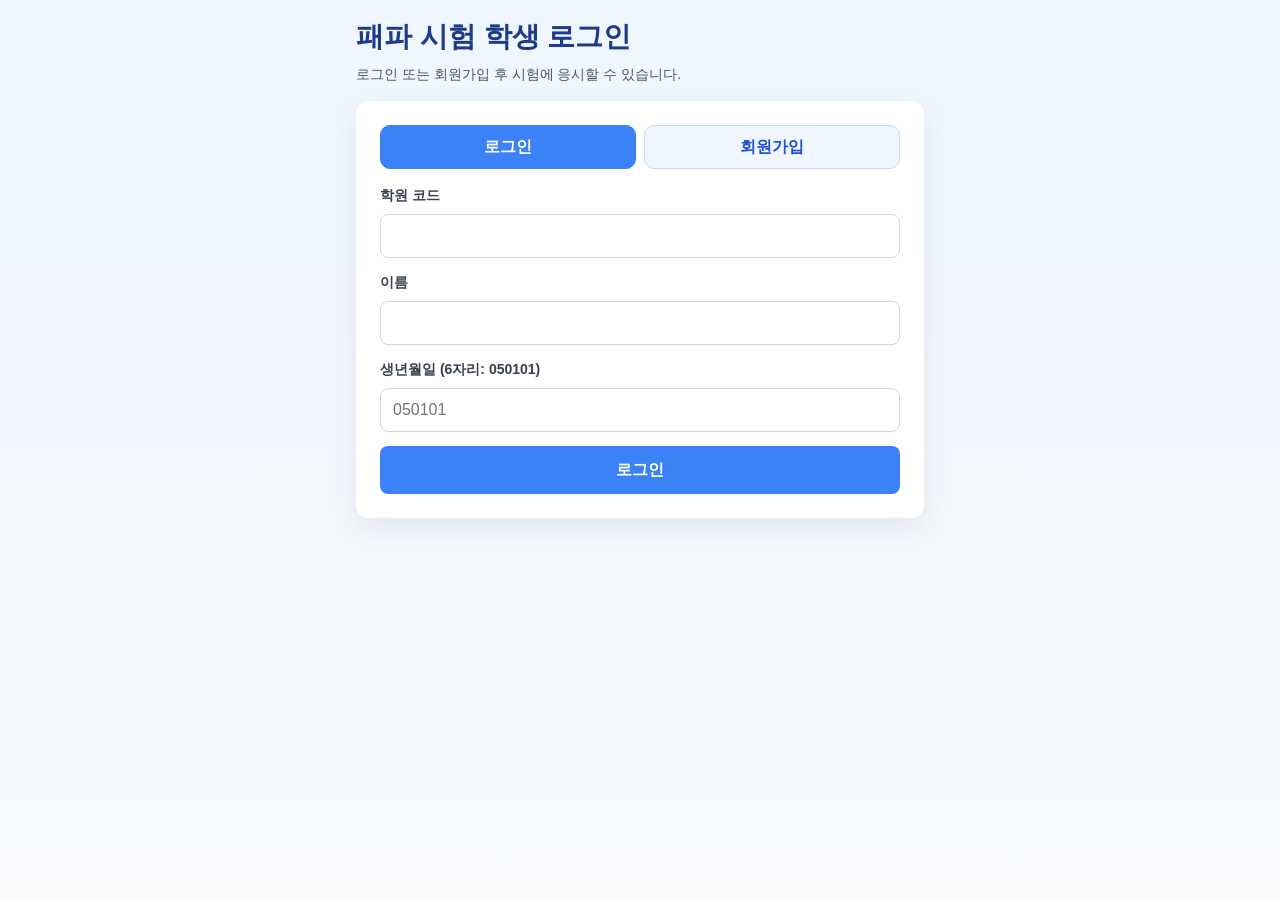
==== index.html @ 7d301c06 "Initial pafa-exam frontend Multi-tenant student exam app with login/register, exam listing, 50-minut" ====
<!DOCTYPE html>
<html lang="ko">
<head>
  <meta charset="UTF-8">
  <meta name="viewport" content="width=device-width, initial-scale=1.0">
  <title>패파 시험 학생 로그인</title>
  <link rel="stylesheet" href="css/style.css">
</head>
<body>
  <div class="container">
    <header class="page-header">
      <div>
        <h1 class="page-title">패파 시험 학생 로그인</h1>
        <p class="page-subtitle">로그인 또는 회원가입 후 시험에 응시할 수 있습니다.</p>
      </div>
    </header>

    <section class="card">
      <div class="tabs">
        <button type="button" class="tab-btn active" data-tab-target="login">로그인</button>
        <button type="button" class="tab-btn" data-tab-target="register">회원가입</button>
      </div>

      <div class="tab-panel active" data-tab-panel="login">
        <form id="login-form">
          <div class="input-group">
            <label for="login-academy-code">학원 코드</label>
            <input id="login-academy-code" name="academy_code" type="text" required>
          </div>
          <div class="input-group">
            <label for="login-name">이름</label>
            <input id="login-name" name="name" type="text" required>
          </div>
          <div class="input-group">
            <label for="login-birthdate">생년월일 (6자리: 050101)</label>
            <input id="login-birthdate" name="birthdate" type="text" maxlength="6" pattern="[0-9]{6}" placeholder="050101" required>
          </div>
          <button type="submit" class="btn btn-primary">로그인</button>
        </form>
      </div>

      <div class="tab-panel" data-tab-panel="register">
        <form id="register-form">
          <div class="input-group">
            <label for="register-academy-code">학원 코드</label>
            <input id="register-academy-code" name="academy_code" type="text" required>
          </div>
          <div class="input-group">
            <label for="register-name">이름</label>
            <input id="register-name" name="name" type="text" required>
          </div>
          <div class="input-group">
            <label for="register-birthdate">생년월일 (6자리: 050101)</label>
            <input id="register-birthdate" name="birthdate" type="text" maxlength="6" pattern="[0-9]{6}" placeholder="050101" required>
          </div>
          <div class="input-group">
            <label for="register-grade">학년</label>
            <select id="register-grade" name="grade" required>
              <option value="중1">중1</option>
              <option value="중2">중2</option>
              <option value="중3">중3</option>
              <option value="고1">고1</option>
              <option value="고2">고2</option>
              <option value="고3">고3</option>
            </select>
          </div>
          <div class="input-group">
            <label for="register-class">반</label>
            <input id="register-class" name="cls" type="text" required>
          </div>
          <div class="input-group">
            <label for="register-school">학교</label>
            <input id="register-school" name="school" type="text" required>
          </div>
          <button type="submit" class="btn btn-primary">가입하기</button>
        </form>
      </div>
    </section>
  </div>

  <script src="js/api.js"></script>
  <script src="js/auth.js"></script>
</body>
</html>
---- css/style.css ----
*,
*::before,
*::after {
  box-sizing: border-box;
  margin: 0;
  padding: 0;
}

html,
body {
  width: 100%;
  min-height: 100%;
}

body {
  font-family: "Noto Sans KR", "Malgun Gothic", sans-serif;
  background: linear-gradient(180deg, #eff6ff 0%, #f8fafc 100%);
  color: #111827;
  line-height: 1.5;
}

button,
input,
select,
textarea {
  font: inherit;
}

button {
  cursor: pointer;
}

a {
  color: inherit;
  text-decoration: none;
}

table {
  width: 100%;
  border-collapse: collapse;
}

.container {
  max-width: 600px;
  margin: 0 auto;
  padding: 16px;
}

.page-header {
  display: flex;
  align-items: center;
  justify-content: space-between;
  gap: 12px;
  margin-bottom: 16px;
}

.page-title {
  font-size: 28px;
  font-weight: 800;
  color: #1e3a8a;
}

.page-subtitle {
  margin-top: 6px;
  color: #4b5563;
  font-size: 14px;
}

.card {
  background: #ffffff;
  border-radius: 12px;
  box-shadow: 0 10px 30px rgba(15, 23, 42, 0.08);
  padding: 24px;
  margin-bottom: 16px;
}

.tabs {
  display: flex;
  gap: 8px;
  margin-bottom: 16px;
}

.tab-btn {
  flex: 1;
  height: 44px;
  border-radius: 10px;
  border: 1px solid #bfdbfe;
  background: #eff6ff;
  color: #1d4ed8;
  font-weight: 700;
}

.tab-btn.active {
  background: #3b82f6;
  color: #ffffff;
  border-color: #3b82f6;
}

.tab-panel {
  display: none;
}

.tab-panel.active {
  display: block;
}

.input-group {
  margin-bottom: 14px;
}

.input-group label {
  display: block;
  margin-bottom: 8px;
  font-size: 14px;
  font-weight: 700;
  color: #374151;
}

.input-group input,
.input-group select,
.input-group textarea {
  width: 100%;
  height: 44px;
  border: 1px solid #d1d5db;
  border-radius: 8px;
  padding: 0 12px;
  background: #ffffff;
}

.input-group textarea {
  min-height: 110px;
  padding: 12px;
  resize: vertical;
}

.btn {
  width: 100%;
  height: 48px;
  border: none;
  border-radius: 8px;
  font-size: 16px;
  font-weight: 700;
  transition: transform 0.15s ease, box-shadow 0.15s ease;
}

.btn:hover {
  transform: translateY(-1px);
  box-shadow: 0 8px 20px rgba(59, 130, 246, 0.18);
}

.btn:disabled {
  opacity: 0.6;
  cursor: not-allowed;
  transform: none;
  box-shadow: none;
}

.btn-primary {
  background: #3b82f6;
  color: #ffffff;
}

.btn-secondary {
  background: #ffffff;
  color: #2563eb;
  border: 1px solid #3b82f6;
}

.muted {
  color: #6b7280;
  font-size: 14px;
}

.exam-card {
  width: 100%;
  text-align: left;
  border: 1px solid #dbeafe;
  border-radius: 12px;
  padding: 16px;
  background: #ffffff;
  transition: border-color 0.15s ease, transform 0.15s ease;
}

.exam-card + .exam-card {
  margin-top: 12px;
}

.exam-card:hover {
  border-color: #3b82f6;
  transform: translateY(-1px);
}

.exam-card h3 {
  font-size: 18px;
  margin-bottom: 8px;
}

.question-card {
  border: 1px solid #e5e7eb;
  border-radius: 12px;
  padding: 20px;
  margin-bottom: 16px;
}

.question-header {
  display: flex;
  align-items: flex-start;
  gap: 12px;
  margin-bottom: 16px;
}

.question-badge {
  min-width: 36px;
  height: 36px;
  border-radius: 999px;
  background: #dbeafe;
  color: #1d4ed8;
  display: inline-flex;
  align-items: center;
  justify-content: center;
  font-weight: 800;
}

.question-meta {
  flex: 1;
}

.question-text {
  font-size: 16px;
  font-weight: 700;
  margin-bottom: 6px;
}

.question-score {
  color: #6b7280;
  font-size: 14px;
}

.choice-list {
  display: grid;
  gap: 10px;
}

.choice-item {
  display: flex;
  align-items: center;
  gap: 10px;
  border: 1px solid #e5e7eb;
  border-radius: 10px;
  padding: 12px;
}

.answer-sheet {
  display: grid;
  grid-template-columns: repeat(5, minmax(0, 1fr));
  gap: 8px;
}

.answer-sheet button {
  height: 40px;
  border-radius: 10px;
  border: 1px solid #cbd5e1;
  background: #ffffff;
  font-weight: 700;
}

.answer-sheet button.answered {
  background: #dbeafe;
  border-color: #3b82f6;
  color: #1d4ed8;
}

.timer {
  min-width: 110px;
  text-align: right;
  font-size: 28px;
  font-weight: 800;
  color: #1f2937;
}

.timer.warning {
  color: #dc2626;
}

.status-banner {
  padding: 12px 14px;
  border-radius: 10px;
  background: #eff6ff;
  color: #1d4ed8;
  font-size: 14px;
  margin-bottom: 16px;
}

.progress-track {
  width: 100%;
  height: 14px;
  border-radius: 999px;
  background: #e5e7eb;
  overflow: hidden;
}

.progress-fill {
  height: 100%;
  background: linear-gradient(90deg, #3b82f6 0%, #06b6d4 100%);
}

.result-summary {
  display: grid;
  gap: 12px;
}

.result-score {
  font-size: 32px;
  font-weight: 800;
  color: #1d4ed8;
}

.table-wrap {
  overflow-x: auto;
}

th,
td {
  border-bottom: 1px solid #e5e7eb;
  padding: 12px 10px;
  font-size: 14px;
  text-align: left;
}

th {
  color: #374151;
  background: #f8fafc;
}

.empty-state {
  text-align: center;
  color: #6b7280;
  font-size: 14px;
}

@media (max-width: 480px) {
  .card {
    padding: 18px;
  }

  .page-header {
    flex-direction: column;
    align-items: flex-start;
  }

  .answer-sheet {
    grid-template-columns: repeat(2, minmax(0, 1fr));
  }

  .question-header {
    flex-direction: column;
  }

  .timer {
    text-align: left;
    font-size: 24px;
  }
}
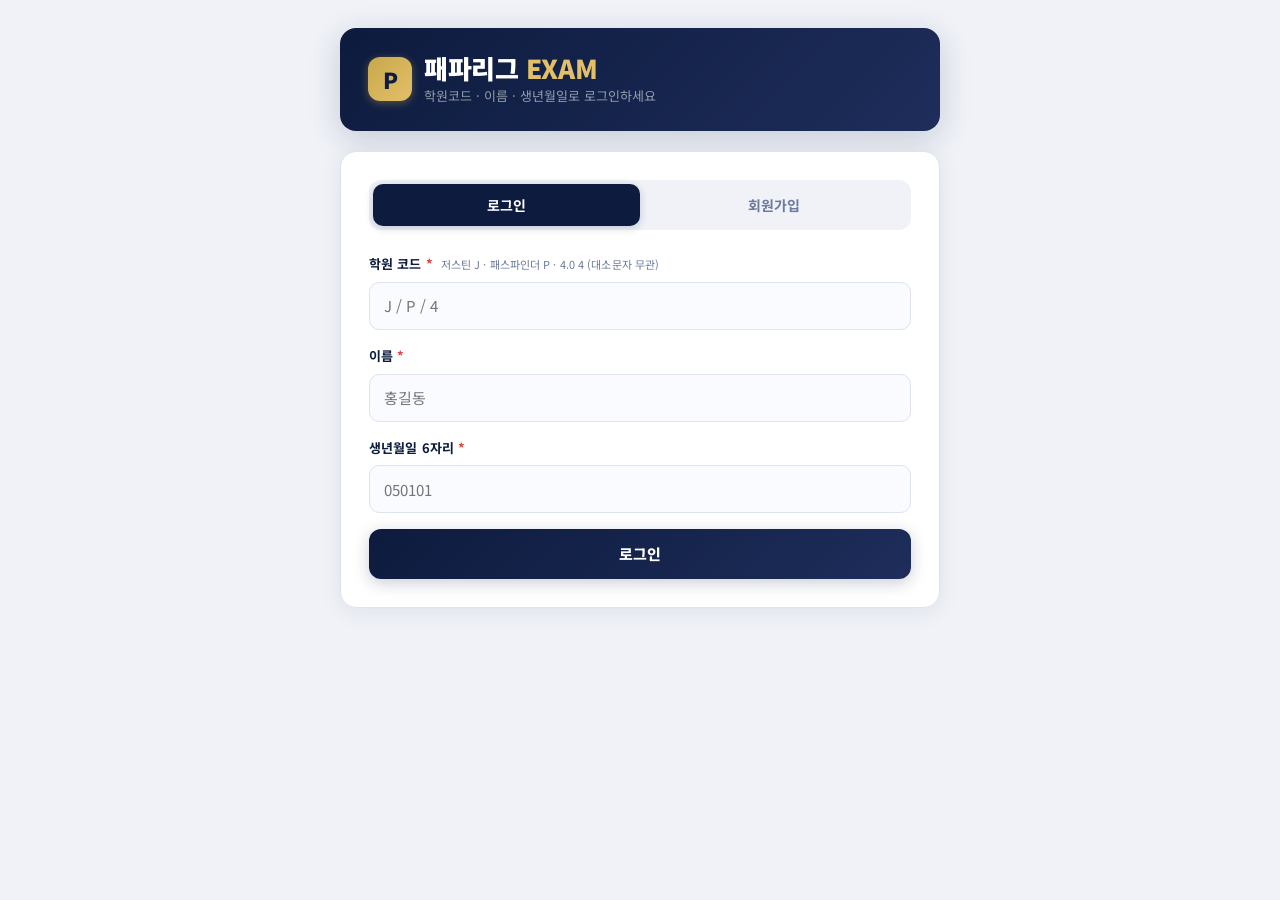
==== commit 8f8efa15: "UI 전면 리디자인 + 반응형 + localStorage + 필수입력 검증 - 브랜딩: 패파리그 EXAM (네이비/골드 프리미엄 디자인) - 지역(인천/부천/세종) + 학교 드롭다" ====
--- a/index.html
+++ b/index.html
@@ -3,15 +3,18 @@
 <head>
   <meta charset="UTF-8">
   <meta name="viewport" content="width=device-width, initial-scale=1.0">
-  <title>패파 시험 학생 로그인</title>
+  <title>패파리그 EXAM</title>
   <link rel="stylesheet" href="css/style.css">
 </head>
 <body>
   <div class="container">
     <header class="page-header">
-      <div>
-        <h1 class="page-title">패파 시험 학생 로그인</h1>
-        <p class="page-subtitle">로그인 또는 회원가입 후 시험에 응시할 수 있습니다.</p>
+      <div class="header-brand">
+        <div class="header-logo">P</div>
+        <div>
+          <h1 class="page-title">패파리그 <span>EXAM</span></h1>
+          <p class="page-subtitle">학원코드 · 이름 · 생년월일로 로그인하세요</p>
+        </div>
       </div>
     </header>
 
@@ -22,40 +25,47 @@
       </div>
 
       <div class="tab-panel active" data-tab-panel="login">
-        <form id="login-form">
+        <form id="login-form" novalidate>
           <div class="input-group">
-            <label for="login-academy-code">학원 코드</label>
-            <input id="login-academy-code" name="academy_code" type="text" required>
+            <label for="login-academy-code">학원 코드 <span class="required-mark">*</span> <span class="label-hint">저스틴 J · 패스파인더 P · 4.0 4 (대소문자 무관)</span></label>
+            <input id="login-academy-code" name="academy_code" type="text" placeholder="J / P / 4" autocomplete="off">
+            <div class="field-error" id="err-login-academy">학원 코드를 입력하세요.</div>
           </div>
           <div class="input-group">
-            <label for="login-name">이름</label>
-            <input id="login-name" name="name" type="text" required>
+            <label for="login-name">이름 <span class="required-mark">*</span></label>
+            <input id="login-name" name="name" type="text" placeholder="홍길동" autocomplete="name">
+            <div class="field-error" id="err-login-name">이름을 입력하세요.</div>
           </div>
           <div class="input-group">
-            <label for="login-birthdate">생년월일 (6자리: 050101)</label>
-            <input id="login-birthdate" name="birthdate" type="text" maxlength="6" pattern="[0-9]{6}" placeholder="050101" required>
+            <label for="login-birthdate">생년월일 6자리 <span class="required-mark">*</span></label>
+            <input id="login-birthdate" name="birthdate" type="text" maxlength="6" pattern="[0-9]{6}" placeholder="050101" inputmode="numeric">
+            <div class="field-error" id="err-login-birthdate">생년월일 6자리를 입력하세요 (예: 050101).</div>
           </div>
           <button type="submit" class="btn btn-primary">로그인</button>
         </form>
       </div>
 
       <div class="tab-panel" data-tab-panel="register">
-        <form id="register-form">
+        <form id="register-form" novalidate>
           <div class="input-group">
-            <label for="register-academy-code">학원 코드</label>
-            <input id="register-academy-code" name="academy_code" type="text" required>
+            <label for="register-academy-code">학원 코드 <span class="required-mark">*</span> <span class="label-hint">저스틴 J · 패스파인더 P · 4.0 4 (대소문자 무관)</span></label>
+            <input id="register-academy-code" name="academy_code" type="text" placeholder="J / P / 4" autocomplete="off">
+            <div class="field-error" id="err-reg-academy">학원 코드를 입력하세요.</div>
           </div>
           <div class="input-group">
-            <label for="register-name">이름</label>
-            <input id="register-name" name="name" type="text" required>
+            <label for="register-name">이름 <span class="required-mark">*</span></label>
+            <input id="register-name" name="name" type="text" placeholder="홍길동" autocomplete="name">
+            <div class="field-error" id="err-reg-name">이름을 입력하세요.</div>
           </div>
           <div class="input-group">
-            <label for="register-birthdate">생년월일 (6자리: 050101)</label>
-            <input id="register-birthdate" name="birthdate" type="text" maxlength="6" pattern="[0-9]{6}" placeholder="050101" required>
+            <label for="register-birthdate">생년월일 6자리 <span class="required-mark">*</span></label>
+            <input id="register-birthdate" name="birthdate" type="text" maxlength="6" pattern="[0-9]{6}" placeholder="050101" inputmode="numeric">
+            <div class="field-error" id="err-reg-birthdate">생년월일 6자리를 입력하세요 (예: 050101).</div>
           </div>
           <div class="input-group">
-            <label for="register-grade">학년</label>
-            <select id="register-grade" name="grade" required>
+            <label for="register-grade">학년 <span class="required-mark">*</span></label>
+            <select id="register-grade" name="grade">
+              <option value="">학년 선택</option>
               <option value="중1">중1</option>
               <option value="중2">중2</option>
               <option value="중3">중3</option>
@@ -63,14 +73,23 @@
               <option value="고2">고2</option>
               <option value="고3">고3</option>
             </select>
+            <div class="field-error" id="err-reg-grade">학년을 선택하세요.</div>
           </div>
           <div class="input-group">
-            <label for="register-class">반</label>
-            <input id="register-class" name="cls" type="text" required>
+            <label for="register-region">지역 <span class="required-mark">*</span></label>
+            <select id="register-region" name="region">
+              <option value="">지역 선택</option>
+              <option value="인천">인천</option>
+              <option value="부천">부천</option>
+              <option value="세종">세종</option>
+            </select>
           </div>
           <div class="input-group">
-            <label for="register-school">학교</label>
-            <input id="register-school" name="school" type="text" required>
+            <label for="register-school">학교 <span class="required-mark">*</span></label>
+            <select id="register-school" name="school">
+              <option value="">지역을 먼저 선택하세요</option>
+            </select>
+            <div class="field-error" id="err-reg-school">학교를 선택하세요.</div>
           </div>
           <button type="submit" class="btn btn-primary">가입하기</button>
         </form>
--- a/css/style.css
+++ b/css/style.css
@@ -1,3 +1,5 @@
+@import url('https://fonts.googleapis.com/css2?family=Noto+Sans+KR:wght@400;500;700;900&display=swap');
+
 *,
 *::before,
 *::after {
@@ -6,358 +8,529 @@
   padding: 0;
 }
 
-html,
-body {
+:root {
+  --navy:    #0d1b3e;
+  --navy2:   #162045;
+  --navy3:   #1e2d5a;
+  --gold:    #c9a84c;
+  --gold2:   #e2c06a;
+  --gold3:   #f5e0a0;
+  --accent:  #4f7cff;
+  --bg:      #f0f2f8;
+  --white:   #ffffff;
+  --text:    #1a1f36;
+  --muted:   #6b7a9e;
+  --border:  #dde3f0;
+  --danger:  #e53e3e;
+  --success: #2f9e6e;
+}
+
+html, body {
   width: 100%;
   min-height: 100%;
 }
 
 body {
-  font-family: "Noto Sans KR", "Malgun Gothic", sans-serif;
-  background: linear-gradient(180deg, #eff6ff 0%, #f8fafc 100%);
-  color: #111827;
-  line-height: 1.5;
-}
-
-button,
-input,
-select,
-textarea {
-  font: inherit;
-}
-
-button {
-  cursor: pointer;
-}
-
-a {
-  color: inherit;
-  text-decoration: none;
-}
-
-table {
-  width: 100%;
-  border-collapse: collapse;
-}
-
+  font-family: 'Noto Sans KR', 'Malgun Gothic', sans-serif;
+  background: var(--bg);
+  color: var(--text);
+  line-height: 1.6;
+  font-size: 15px;
+}
+
+button, input, select, textarea { font: inherit; }
+button { cursor: pointer; }
+a { color: inherit; text-decoration: none; }
+table { width: 100%; border-collapse: collapse; }
+
+/* ── 레이아웃 ── */
 .container {
-  max-width: 600px;
+  max-width: 640px;
   margin: 0 auto;
-  padding: 16px;
-}
-
+  padding: 20px 16px 40px;
+}
+
+/* ── 헤더 ── */
 .page-header {
   display: flex;
   align-items: center;
   justify-content: space-between;
   gap: 12px;
-  margin-bottom: 16px;
+  margin-bottom: 20px;
+  padding: 20px 24px;
+  background: linear-gradient(135deg, var(--navy) 0%, var(--navy3) 100%);
+  border-radius: 16px;
+  box-shadow: 0 8px 32px rgba(13,27,62,0.18);
+}
+
+.header-brand {
+  display: flex;
+  align-items: center;
+  gap: 12px;
+}
+
+.header-logo {
+  width: 44px;
+  height: 44px;
+  background: linear-gradient(135deg, var(--gold) 0%, var(--gold2) 100%);
+  border-radius: 12px;
+  display: flex;
+  align-items: center;
+  justify-content: center;
+  font-size: 22px;
+  font-weight: 900;
+  color: var(--navy);
+  flex-shrink: 0;
+  box-shadow: 0 2px 8px rgba(201,168,76,0.4);
 }
 
 .page-title {
-  font-size: 28px;
-  font-weight: 800;
-  color: #1e3a8a;
+  font-size: 22px;
+  font-weight: 900;
+  color: var(--white);
+  letter-spacing: -0.3px;
+  line-height: 1.2;
+}
+
+.page-title span {
+  color: var(--gold2);
 }
 
 .page-subtitle {
-  margin-top: 6px;
-  color: #4b5563;
-  font-size: 14px;
-}
-
+  margin-top: 3px;
+  color: rgba(255,255,255,0.55);
+  font-size: 13px;
+}
+
+.timer {
+  min-width: 96px;
+  text-align: right;
+  font-size: 26px;
+  font-weight: 900;
+  color: var(--gold2);
+  letter-spacing: 1px;
+  font-variant-numeric: tabular-nums;
+}
+
+.timer.warning { color: #ff6b6b; }
+
+/* ── 카드 ── */
 .card {
-  background: #ffffff;
-  border-radius: 12px;
-  box-shadow: 0 10px 30px rgba(15, 23, 42, 0.08);
+  background: var(--white);
+  border-radius: 16px;
+  box-shadow: 0 4px 24px rgba(13,27,62,0.07);
   padding: 24px;
   margin-bottom: 16px;
-}
-
+  border: 1px solid var(--border);
+}
+
+/* ── 탭 ── */
 .tabs {
   display: flex;
-  gap: 8px;
-  margin-bottom: 16px;
+  gap: 0;
+  margin-bottom: 24px;
+  background: var(--bg);
+  border-radius: 12px;
+  padding: 4px;
 }
 
 .tab-btn {
   flex: 1;
-  height: 44px;
+  height: 42px;
   border-radius: 10px;
-  border: 1px solid #bfdbfe;
-  background: #eff6ff;
-  color: #1d4ed8;
+  border: none;
+  background: transparent;
+  color: var(--muted);
   font-weight: 700;
+  font-size: 14px;
+  transition: all 0.2s ease;
 }
 
 .tab-btn.active {
-  background: #3b82f6;
-  color: #ffffff;
-  border-color: #3b82f6;
-}
-
-.tab-panel {
+  background: var(--navy);
+  color: var(--white);
+  box-shadow: 0 2px 8px rgba(13,27,62,0.2);
+}
+
+.tab-panel { display: none; }
+.tab-panel.active { display: block; }
+
+/* ── 필수 표시 ── */
+.required-mark { color: #e53e3e; font-size: 13px; }
+
+.label-hint {
+  font-weight: 400;
+  color: var(--muted);
+  font-size: 11px;
+  margin-left: 4px;
+}
+
+.field-error {
   display: none;
-}
-
-.tab-panel.active {
-  display: block;
-}
-
-.input-group {
-  margin-bottom: 14px;
-}
+  color: var(--danger);
+  font-size: 12px;
+  font-weight: 600;
+  margin-top: 5px;
+}
+
+.input-invalid {
+  border-color: var(--danger) !important;
+  box-shadow: 0 0 0 3px rgba(229,62,62,0.1) !important;
+}
+
+/* ── 인풋 ── */
+.input-group { margin-bottom: 16px; }
 
 .input-group label {
   display: block;
-  margin-bottom: 8px;
-  font-size: 14px;
+  margin-bottom: 7px;
+  font-size: 13px;
   font-weight: 700;
-  color: #374151;
+  color: var(--navy);
+  letter-spacing: 0.1px;
 }
 
 .input-group input,
 .input-group select,
 .input-group textarea {
   width: 100%;
-  height: 44px;
-  border: 1px solid #d1d5db;
-  border-radius: 8px;
-  padding: 0 12px;
-  background: #ffffff;
+  height: 48px;
+  border: 1.5px solid var(--border);
+  border-radius: 10px;
+  padding: 0 14px;
+  background: #fafbff;
+  color: var(--text);
+  transition: border-color 0.15s ease, box-shadow 0.15s ease;
+  font-size: 15px;
+}
+
+.input-group input:focus,
+.input-group select:focus,
+.input-group textarea:focus {
+  outline: none;
+  border-color: var(--accent);
+  box-shadow: 0 0 0 3px rgba(79,124,255,0.12);
+  background: var(--white);
 }
 
 .input-group textarea {
   min-height: 110px;
-  padding: 12px;
+  padding: 12px 14px;
   resize: vertical;
-}
-
+  height: auto;
+}
+
+/* ── 버튼 ── */
 .btn {
   width: 100%;
-  height: 48px;
+  height: 50px;
   border: none;
-  border-radius: 8px;
-  font-size: 16px;
-  font-weight: 700;
-  transition: transform 0.15s ease, box-shadow 0.15s ease;
-}
-
-.btn:hover {
-  transform: translateY(-1px);
-  box-shadow: 0 8px 20px rgba(59, 130, 246, 0.18);
+  border-radius: 12px;
+  font-size: 15px;
+  font-weight: 800;
+  letter-spacing: 0.3px;
+  transition: transform 0.15s ease, box-shadow 0.15s ease, opacity 0.15s;
+}
+
+.btn:hover:not(:disabled) {
+  transform: translateY(-2px);
+}
+
+.btn:active:not(:disabled) {
+  transform: translateY(0);
 }
 
 .btn:disabled {
-  opacity: 0.6;
+  opacity: 0.5;
   cursor: not-allowed;
-  transform: none;
-  box-shadow: none;
 }
 
 .btn-primary {
-  background: #3b82f6;
-  color: #ffffff;
+  background: linear-gradient(135deg, var(--navy) 0%, var(--navy3) 100%);
+  color: var(--white);
+  box-shadow: 0 4px 16px rgba(13,27,62,0.22);
+}
+
+.btn-primary:hover:not(:disabled) {
+  box-shadow: 0 8px 24px rgba(13,27,62,0.32);
+}
+
+.btn-gold {
+  background: linear-gradient(135deg, var(--gold) 0%, var(--gold2) 100%);
+  color: var(--navy);
+  box-shadow: 0 4px 16px rgba(201,168,76,0.3);
 }
 
 .btn-secondary {
-  background: #ffffff;
-  color: #2563eb;
-  border: 1px solid #3b82f6;
-}
-
-.muted {
-  color: #6b7280;
-  font-size: 14px;
-}
-
+  background: var(--white);
+  color: var(--navy);
+  border: 1.5px solid var(--border);
+}
+
+/* ── 뱃지/배너 ── */
+.status-banner {
+  padding: 13px 16px;
+  border-radius: 10px;
+  background: linear-gradient(135deg, #eef1ff 0%, #f5f0ff 100%);
+  color: var(--navy3);
+  font-size: 13px;
+  font-weight: 600;
+  margin-bottom: 16px;
+  border: 1px solid #d8deff;
+}
+
+.muted { color: var(--muted); font-size: 13px; }
+
+/* ── 시험 카드 ── */
 .exam-card {
   width: 100%;
   text-align: left;
-  border: 1px solid #dbeafe;
-  border-radius: 12px;
-  padding: 16px;
-  background: #ffffff;
-  transition: border-color 0.15s ease, transform 0.15s ease;
-}
-
-.exam-card + .exam-card {
-  margin-top: 12px;
-}
+  border: 1.5px solid var(--border);
+  border-radius: 14px;
+  padding: 18px 20px;
+  background: var(--white);
+  transition: border-color 0.15s, transform 0.15s, box-shadow 0.15s;
+  display: flex;
+  align-items: center;
+  justify-content: space-between;
+  gap: 12px;
+}
+
+.exam-card + .exam-card { margin-top: 10px; }
 
 .exam-card:hover {
-  border-color: #3b82f6;
-  transform: translateY(-1px);
+  border-color: var(--accent);
+  transform: translateY(-2px);
+  box-shadow: 0 6px 20px rgba(79,124,255,0.12);
 }
 
 .exam-card h3 {
-  font-size: 18px;
-  margin-bottom: 8px;
-}
-
+  font-size: 16px;
+  font-weight: 800;
+  color: var(--navy);
+  margin-bottom: 4px;
+}
+
+.exam-card-arrow {
+  width: 32px;
+  height: 32px;
+  background: linear-gradient(135deg, var(--navy) 0%, var(--navy3) 100%);
+  border-radius: 50%;
+  display: flex;
+  align-items: center;
+  justify-content: center;
+  color: white;
+  font-size: 14px;
+  flex-shrink: 0;
+}
+
+/* ── 문항 ── */
 .question-card {
-  border: 1px solid #e5e7eb;
-  border-radius: 12px;
+  border: 1.5px solid var(--border);
+  border-radius: 14px;
   padding: 20px;
+  margin-bottom: 14px;
+  background: #fafbff;
+  transition: border-color 0.15s;
+}
+
+.question-card:focus-within {
+  border-color: var(--accent);
+  background: var(--white);
+}
+
+.question-header {
+  display: flex;
+  align-items: flex-start;
+  gap: 14px;
   margin-bottom: 16px;
 }
 
-.question-header {
-  display: flex;
-  align-items: flex-start;
+.question-badge {
+  min-width: 38px;
+  height: 38px;
+  border-radius: 50%;
+  background: linear-gradient(135deg, var(--navy) 0%, var(--navy3) 100%);
+  color: var(--white);
+  display: inline-flex;
+  align-items: center;
+  justify-content: center;
+  font-weight: 900;
+  font-size: 15px;
+  flex-shrink: 0;
+  box-shadow: 0 2px 8px rgba(13,27,62,0.2);
+}
+
+.question-meta { flex: 1; }
+
+.question-text {
+  font-size: 15px;
+  font-weight: 700;
+  color: var(--navy);
+  margin-bottom: 5px;
+  line-height: 1.5;
+}
+
+.question-score {
+  color: var(--muted);
+  font-size: 13px;
+  font-weight: 600;
+}
+
+/* ── 선택지 ── */
+.choice-list { display: grid; gap: 8px; }
+
+.choice-item {
+  display: flex;
+  align-items: center;
   gap: 12px;
-  margin-bottom: 16px;
-}
-
-.question-badge {
-  min-width: 36px;
-  height: 36px;
-  border-radius: 999px;
-  background: #dbeafe;
-  color: #1d4ed8;
-  display: inline-flex;
-  align-items: center;
-  justify-content: center;
-  font-weight: 800;
-}
-
-.question-meta {
-  flex: 1;
-}
-
-.question-text {
-  font-size: 16px;
-  font-weight: 700;
-  margin-bottom: 6px;
-}
-
-.question-score {
-  color: #6b7280;
-  font-size: 14px;
-}
-
-.choice-list {
-  display: grid;
-  gap: 10px;
-}
-
-.choice-item {
-  display: flex;
-  align-items: center;
-  gap: 10px;
-  border: 1px solid #e5e7eb;
+  border: 1.5px solid var(--border);
   border-radius: 10px;
-  padding: 12px;
-}
-
+  padding: 12px 14px;
+  background: var(--white);
+  cursor: pointer;
+  transition: border-color 0.12s, background 0.12s;
+}
+
+.choice-item:hover { border-color: var(--accent); background: #f5f8ff; }
+
+.choice-item input[type="radio"] { accent-color: var(--navy); width: 16px; height: 16px; }
+
+.choice-item:has(input:checked) {
+  border-color: var(--navy);
+  background: linear-gradient(135deg, #eef1ff 0%, #f0eeff 100%);
+}
+
+/* ── 답안표 ── */
 .answer-sheet {
   display: grid;
-  grid-template-columns: repeat(5, minmax(0, 1fr));
+  grid-template-columns: repeat(5, 1fr);
   gap: 8px;
 }
 
 .answer-sheet button {
-  height: 40px;
+  height: 42px;
   border-radius: 10px;
-  border: 1px solid #cbd5e1;
-  background: #ffffff;
+  border: 1.5px solid var(--border);
+  background: var(--white);
+  font-weight: 800;
+  color: var(--muted);
+  font-size: 13px;
+  transition: all 0.15s;
+}
+
+.answer-sheet button.answered {
+  background: linear-gradient(135deg, var(--navy) 0%, var(--navy3) 100%);
+  border-color: var(--navy);
+  color: var(--white);
+}
+
+/* ── 결과 ── */
+.result-summary {
+  display: grid;
+  gap: 14px;
+  text-align: center;
+  padding: 8px 0;
+}
+
+.result-score {
+  font-size: 48px;
+  font-weight: 900;
+  background: linear-gradient(135deg, var(--navy) 0%, var(--accent) 100%);
+  -webkit-background-clip: text;
+  -webkit-text-fill-color: transparent;
+  background-clip: text;
+  line-height: 1;
+}
+
+.result-label {
+  font-size: 18px;
   font-weight: 700;
-}
-
-.answer-sheet button.answered {
-  background: #dbeafe;
-  border-color: #3b82f6;
-  color: #1d4ed8;
-}
-
-.timer {
-  min-width: 110px;
-  text-align: right;
-  font-size: 28px;
-  font-weight: 800;
-  color: #1f2937;
-}
-
-.timer.warning {
-  color: #dc2626;
-}
-
-.status-banner {
-  padding: 12px 14px;
-  border-radius: 10px;
-  background: #eff6ff;
-  color: #1d4ed8;
-  font-size: 14px;
-  margin-bottom: 16px;
+  color: var(--navy);
 }
 
 .progress-track {
   width: 100%;
-  height: 14px;
+  height: 12px;
   border-radius: 999px;
-  background: #e5e7eb;
+  background: var(--border);
   overflow: hidden;
 }
 
 .progress-fill {
   height: 100%;
-  background: linear-gradient(90deg, #3b82f6 0%, #06b6d4 100%);
-}
-
-.result-summary {
-  display: grid;
-  gap: 12px;
-}
-
-.result-score {
-  font-size: 32px;
-  font-weight: 800;
-  color: #1d4ed8;
-}
-
-.table-wrap {
-  overflow-x: auto;
-}
-
-th,
-td {
-  border-bottom: 1px solid #e5e7eb;
+  background: linear-gradient(90deg, var(--navy) 0%, var(--accent) 100%);
+  border-radius: 999px;
+  transition: width 0.8s ease;
+}
+
+/* ── 테이블 ── */
+.table-wrap { overflow-x: auto; }
+
+th, td {
+  border-bottom: 1px solid var(--border);
   padding: 12px 10px;
   font-size: 14px;
   text-align: left;
 }
 
 th {
-  color: #374151;
-  background: #f8fafc;
-}
-
+  color: var(--navy);
+  background: #f5f7ff;
+  font-weight: 700;
+  font-size: 13px;
+}
+
+tr:last-child td { border-bottom: none; }
+
+.score-correct { color: var(--success); font-weight: 700; }
+.score-wrong   { color: var(--danger);  font-weight: 700; }
+
+/* ── 빈 상태 ── */
 .empty-state {
   text-align: center;
-  color: #6b7280;
+  color: var(--muted);
   font-size: 14px;
-}
-
+  padding: 24px 0;
+}
+
+/* ── 반응형 ── */
 @media (max-width: 480px) {
-  .card {
-    padding: 18px;
+  body { font-size: 14px; }
+
+  .container { padding: 12px 12px 32px; }
+
+  .page-header {
+    padding: 16px;
+    border-radius: 14px;
+    flex-wrap: wrap;
   }
 
-  .page-header {
-    flex-direction: column;
-    align-items: flex-start;
+  .page-title { font-size: 18px; }
+
+  .timer {
+    font-size: 22px;
+    min-width: auto;
   }
 
+  .card { padding: 18px 16px; }
+
   .answer-sheet {
-    grid-template-columns: repeat(2, minmax(0, 1fr));
+    grid-template-columns: repeat(4, 1fr);
+    gap: 6px;
   }
 
-  .question-header {
-    flex-direction: column;
-  }
-
-  .timer {
-    text-align: left;
-    font-size: 24px;
-  }
-}
+  .answer-sheet button { height: 38px; font-size: 12px; }
+
+  .question-header { gap: 10px; }
+
+  .result-score { font-size: 40px; }
+}
+
+@media (min-width: 768px) {
+  .container { padding: 28px 20px 48px; }
+  .page-header { padding: 24px 28px; }
+  .page-title { font-size: 26px; }
+  .card { padding: 28px; }
+  .answer-sheet { grid-template-columns: repeat(8, 1fr); }
+}
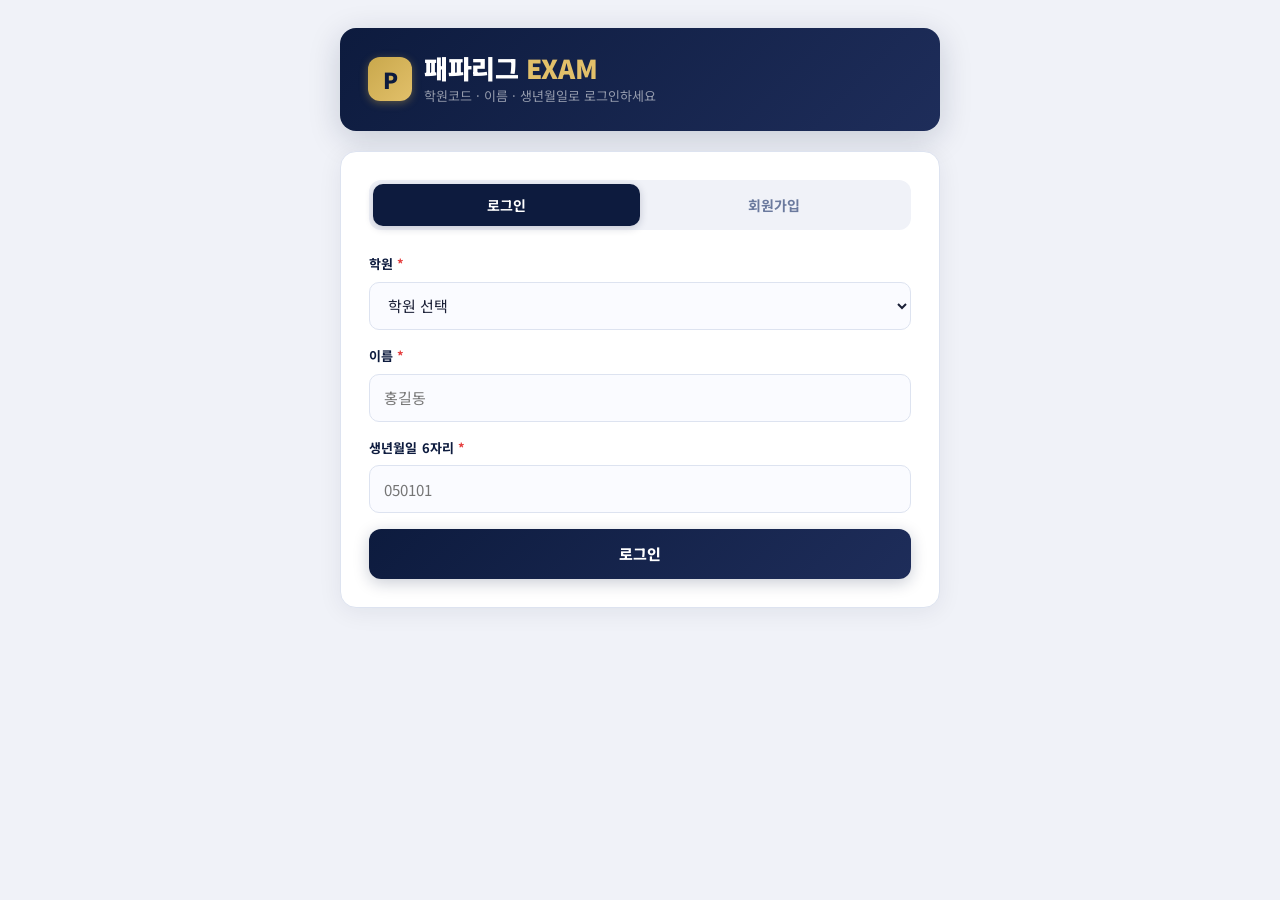
==== commit 98902f61: "학원 코드 입력을 드랍다운으로 변경 (로그인/회원가입) Co-Authored-By: Claude Sonnet 4.6 <noreply@anthropic.com>" ====
--- a/index.html
+++ b/index.html
@@ -27,9 +27,14 @@
       <div class="tab-panel active" data-tab-panel="login">
         <form id="login-form" novalidate>
           <div class="input-group">
-            <label for="login-academy-code">학원 코드 <span class="required-mark">*</span> <span class="label-hint">저스틴 J · 패스파인더 P · 4.0 4 (대소문자 무관)</span></label>
-            <input id="login-academy-code" name="academy_code" type="text" placeholder="J / P / 4" autocomplete="off">
-            <div class="field-error" id="err-login-academy">학원 코드를 입력하세요.</div>
+            <label for="login-academy-code">학원 <span class="required-mark">*</span></label>
+            <select id="login-academy-code" name="academy_code">
+              <option value="">학원 선택</option>
+              <option value="J">저스틴영어학원</option>
+              <option value="P">패스파인더</option>
+              <option value="4">4.0</option>
+            </select>
+            <div class="field-error" id="err-login-academy">학원을 선택하세요.</div>
           </div>
           <div class="input-group">
             <label for="login-name">이름 <span class="required-mark">*</span></label>
@@ -48,9 +53,14 @@
       <div class="tab-panel" data-tab-panel="register">
         <form id="register-form" novalidate>
           <div class="input-group">
-            <label for="register-academy-code">학원 코드 <span class="required-mark">*</span> <span class="label-hint">저스틴 J · 패스파인더 P · 4.0 4 (대소문자 무관)</span></label>
-            <input id="register-academy-code" name="academy_code" type="text" placeholder="J / P / 4" autocomplete="off">
-            <div class="field-error" id="err-reg-academy">학원 코드를 입력하세요.</div>
+            <label for="register-academy-code">학원 <span class="required-mark">*</span></label>
+            <select id="register-academy-code" name="academy_code">
+              <option value="">학원 선택</option>
+              <option value="J">저스틴영어학원</option>
+              <option value="P">패스파인더</option>
+              <option value="4">4.0</option>
+            </select>
+            <div class="field-error" id="err-reg-academy">학원을 선택하세요.</div>
           </div>
           <div class="input-group">
             <label for="register-name">이름 <span class="required-mark">*</span></label>
@@ -82,6 +92,10 @@
               <option value="인천">인천</option>
               <option value="부천">부천</option>
               <option value="세종">세종</option>
+              <option value="공주">공주</option>
+              <option value="잠실">잠실 (송파)</option>
+              <option value="남양주">남양주</option>
+              <option value="광주">광주 (경기)</option>
             </select>
           </div>
           <div class="input-group">
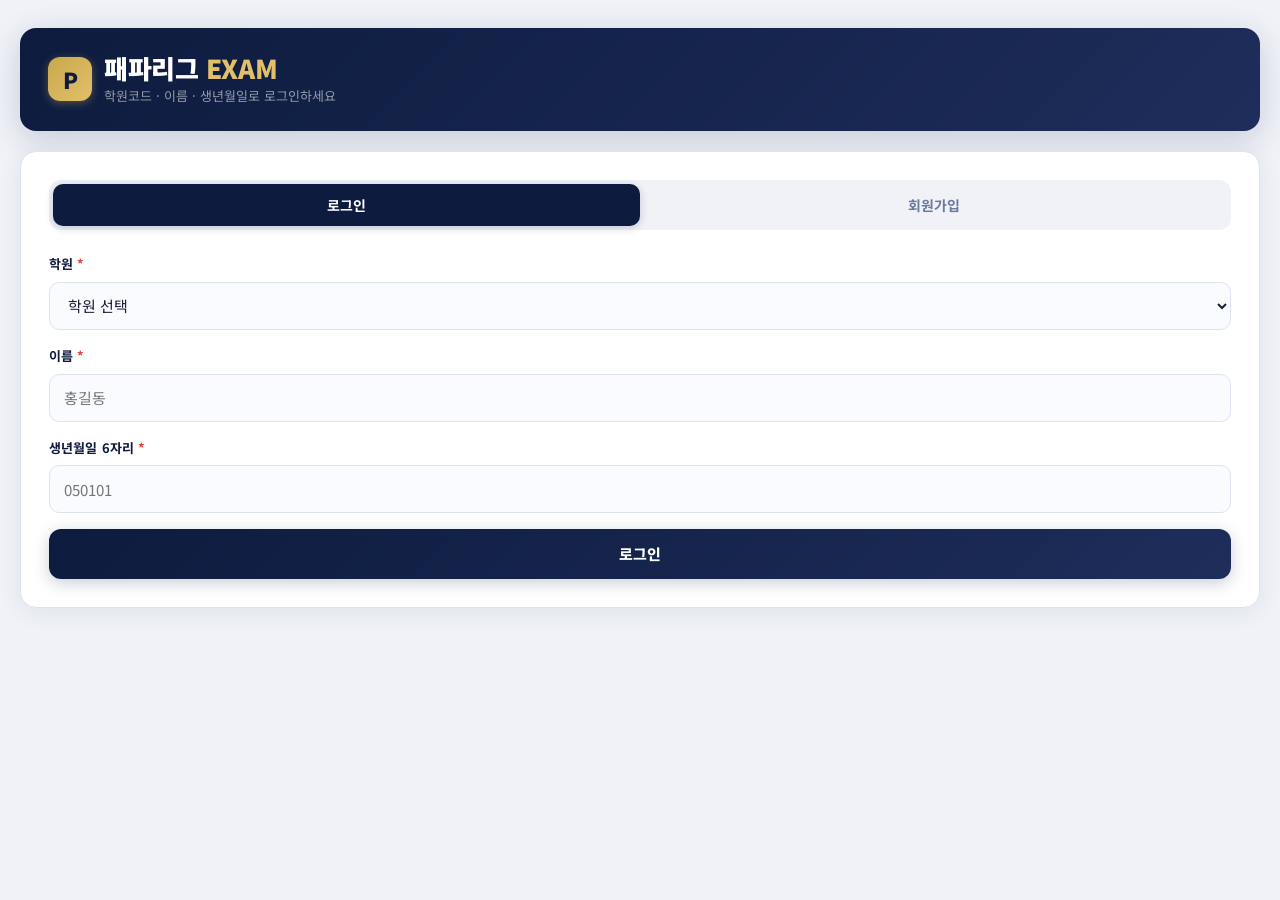
==== commit 0c930552: "보안: F12/우클릭/DevTools 차단 (index/exam/result 전체) - 패파리그와 동일한 보안 코드 적용 - localhost, 나스IP, ?debug=7958 은" ====
--- a/index.html
+++ b/index.html
@@ -113,5 +113,29 @@
 
   <script src="js/api.js"></script>
   <script src="js/auth.js"></script>
+<script>
+// ── 보안: F12/DevTools/우클릭 차단 (localhost, 나스IP 제외) ──
+(function(){
+  const DEV_HOSTS = ['localhost','127.0.0.1','106.250.201.250',''];
+  const isDebug = new URLSearchParams(location.search).get('debug') === '7958';
+  if (DEV_HOSTS.includes(location.hostname) || isDebug || location.protocol === 'file:') return;
+  document.addEventListener('keydown', function(e) {
+    if (e.key === 'F12') { e.preventDefault(); return false; }
+    if (e.ctrlKey && e.shiftKey && ['I','i','J','j','C','c'].includes(e.key)) { e.preventDefault(); return false; }
+    if (e.ctrlKey && ['u','U','s','S'].includes(e.key)) { e.preventDefault(); return false; }
+  }, true);
+  document.addEventListener('contextmenu', function(e) { e.preventDefault(); return false; }, true);
+  let _dtOpen = false;
+  setInterval(function() {
+    const w = window.outerWidth - window.innerWidth > 160;
+    const h = window.outerHeight - window.innerHeight > 160;
+    if (w || h) { if (!_dtOpen) { _dtOpen = true; console.clear(); } } else { _dtOpen = false; }
+  }, 1000);
+  console.log('%c⚠ 경고', 'color:red;font-size:24px;font-weight:bold');
+  console.log('%c이 브라우저 기능은 개발자용입니다. 무단 접근 시 법적 조치를 받을 수 있습니다.', 'font-size:14px');
+  if (new URLSearchParams(location.search).get('debug') !== '7958') { console.log = () => {}; console.warn = () => {}; }
+  document.addEventListener('dragstart', function(e) { e.preventDefault(); });
+})();
+</script>
 </body>
 </html>
--- a/css/style.css
+++ b/css/style.css
@@ -45,7 +45,7 @@
 
 /* ── 레이아웃 ── */
 .container {
-  max-width: 640px;
+  max-width: 1280px;
   margin: 0 auto;
   padding: 20px 16px 40px;
 }
@@ -371,10 +371,133 @@
   line-height: 1.5;
 }
 
+.question-text u {
+  text-decoration: underline;
+  text-underline-offset: 3px;
+  text-decoration-thickness: 2px;
+  font-weight: 900;
+}
+
 .question-score {
   color: var(--muted);
   font-size: 13px;
   font-weight: 600;
+}
+
+/* ── 주어진 문장 박스 ── */
+.given-box {
+  border: 2px solid var(--navy);
+  border-radius: 10px;
+  padding: 14px 16px;
+  margin-bottom: 14px;
+  background: #f0f3ff;
+  font-size: 14px;
+  font-weight: 600;
+  color: var(--navy);
+  line-height: 1.7;
+  text-align: justify;
+}
+
+/* ── 지문 ── */
+.passage-box {
+  font-size: 14px;
+  line-height: 1.8;
+  color: #222;
+  margin-bottom: 14px;
+  padding: 14px 16px;
+  background: #f8f9fc;
+  border-radius: 10px;
+  border: 1px solid var(--border);
+  text-align: justify;
+}
+
+/* ── (A)···(B) 선지 표 ── */
+.ab-choice-table {
+  width: 100%;
+  border-collapse: collapse;
+  margin-top: 8px;
+  font-size: 14px;
+  table-layout: fixed;
+}
+.ab-choice-table thead th {
+  font-weight: 700;
+  color: var(--muted);
+  padding: 4px 10px;
+  border-bottom: 1px solid var(--border);
+  text-align: center;
+}
+.ab-choice-table thead th:first-child { width: 32px; }
+.ab-choice-table thead th:nth-child(2),
+.ab-choice-table thead th:nth-child(3) { width: calc(50% - 16px); }
+.ab-choice-table tbody tr {
+  border-bottom: 1px solid var(--border);
+  cursor: pointer;
+}
+.ab-choice-table tbody tr:last-child { border-bottom: none; }
+.ab-choice-table tbody td {
+  padding: 8px 10px;
+  vertical-align: middle;
+  color: var(--text);
+  word-break: keep-all;
+}
+.ab-choice-table tbody td:first-child { text-align: center; width: 32px; }
+.ab-radio-label {
+  display: flex;
+  align-items: center;
+  justify-content: center;
+  cursor: pointer;
+}
+.ab-radio-label input[type="radio"] { accent-color: var(--accent); }
+.ab-choice-table tbody tr:has(input:checked) td { background: #eef1f8; }
+
+/* ── 출처 인라인 ── */
+.source-inline {
+  font-size: 11px;
+  font-weight: 400;
+  color: var(--muted);
+  margin-left: 8px;
+}
+
+/* ── 빈칸 ── */
+.blank {
+  display: inline-block;
+  min-width: 100px;
+  border-bottom: 2px solid var(--navy);
+  vertical-align: bottom;
+  margin: 0 2px;
+}
+
+/* ── 지칭추론 밑줄 단어 ── */
+.ref-word {
+  text-decoration: underline;
+  text-underline-offset: 3px;
+  text-decoration-thickness: 1.5px;
+}
+
+/* ── 조건 박스 ── */
+.condition-box {
+  font-size: 13px;
+  line-height: 1.8;
+  color: var(--text);
+  margin-bottom: 14px;
+  padding: 12px 16px;
+  background: var(--bg);
+  border-radius: 8px;
+  border: 1px dashed var(--border);
+  white-space: pre-line;
+}
+
+/* ── 서머리 박스 ── */
+.summary-box {
+  font-size: 14px;
+  line-height: 1.8;
+  color: var(--text);
+  margin-bottom: 14px;
+  padding: 14px 16px;
+  background: var(--white);
+  border-radius: 10px;
+  border: 2px solid var(--border);
+  text-align: justify;
 }
 
 /* ── 선택지 ── */
@@ -398,24 +521,56 @@
 
 .choice-item:has(input:checked) {
   border-color: var(--navy);
-  background: linear-gradient(135deg, #eef1ff 0%, #f0eeff 100%);
+  background: #eef1f8;
+}
+
+/* ── 답안표 사이드바 레이아웃 ── */
+.exam-body-layout {
+  display: flex;
+  align-items: flex-start;
+  gap: 16px;
+}
+
+.question-main {
+  flex: 1;
+  min-width: 0;
+}
+
+.answer-sidebar {
+  width: 160px;
+  flex-shrink: 0;
+  position: sticky;
+  top: 16px;
+  max-height: calc(100vh - 32px);
+  overflow-y: auto;
+}
+
+.answer-sidebar-card {
+  padding: 14px 12px !important;
+}
+
+.sidebar-title {
+  font-size: 12px;
+  font-weight: 800;
+  color: var(--navy);
+  margin-bottom: 10px;
 }
 
 /* ── 답안표 ── */
 .answer-sheet {
   display: grid;
-  grid-template-columns: repeat(5, 1fr);
-  gap: 8px;
+  grid-template-columns: repeat(3, 1fr);
+  gap: 5px;
 }
 
 .answer-sheet button {
-  height: 42px;
-  border-radius: 10px;
+  height: 32px;
+  border-radius: 7px;
   border: 1.5px solid var(--border);
   background: var(--white);
-  font-weight: 800;
+  font-weight: 700;
   color: var(--muted);
-  font-size: 13px;
+  font-size: 11px;
   transition: all 0.15s;
 }
 
@@ -494,7 +649,21 @@
   padding: 24px 0;
 }
 
+/* ── 2단 문항 레이아웃 ── */
+#question-container {
+  display: grid;
+  grid-template-columns: 1fr 1fr;
+  gap: 14px;
+  align-items: start;
+}
+
 /* ── 반응형 ── */
+@media (max-width: 768px) {
+  #question-container {
+    grid-template-columns: 1fr;
+  }
+}
+
 @media (max-width: 480px) {
   body { font-size: 14px; }
 
@@ -515,12 +684,22 @@
 
   .card { padding: 18px 16px; }
 
+  .exam-body-layout {
+    flex-direction: column-reverse;
+  }
+
+  .answer-sidebar {
+    width: 100%;
+    position: static;
+    max-height: none;
+  }
+
   .answer-sheet {
-    grid-template-columns: repeat(4, 1fr);
-    gap: 6px;
+    grid-template-columns: repeat(6, 1fr);
+    gap: 5px;
   }
 
-  .answer-sheet button { height: 38px; font-size: 12px; }
+  .answer-sheet button { height: 34px; font-size: 11px; }
 
   .question-header { gap: 10px; }
 
@@ -532,5 +711,5 @@
   .page-header { padding: 24px 28px; }
   .page-title { font-size: 26px; }
   .card { padding: 28px; }
-  .answer-sheet { grid-template-columns: repeat(8, 1fr); }
-}
+  .answer-sheet { grid-template-columns: repeat(3, 1fr); }
+}
